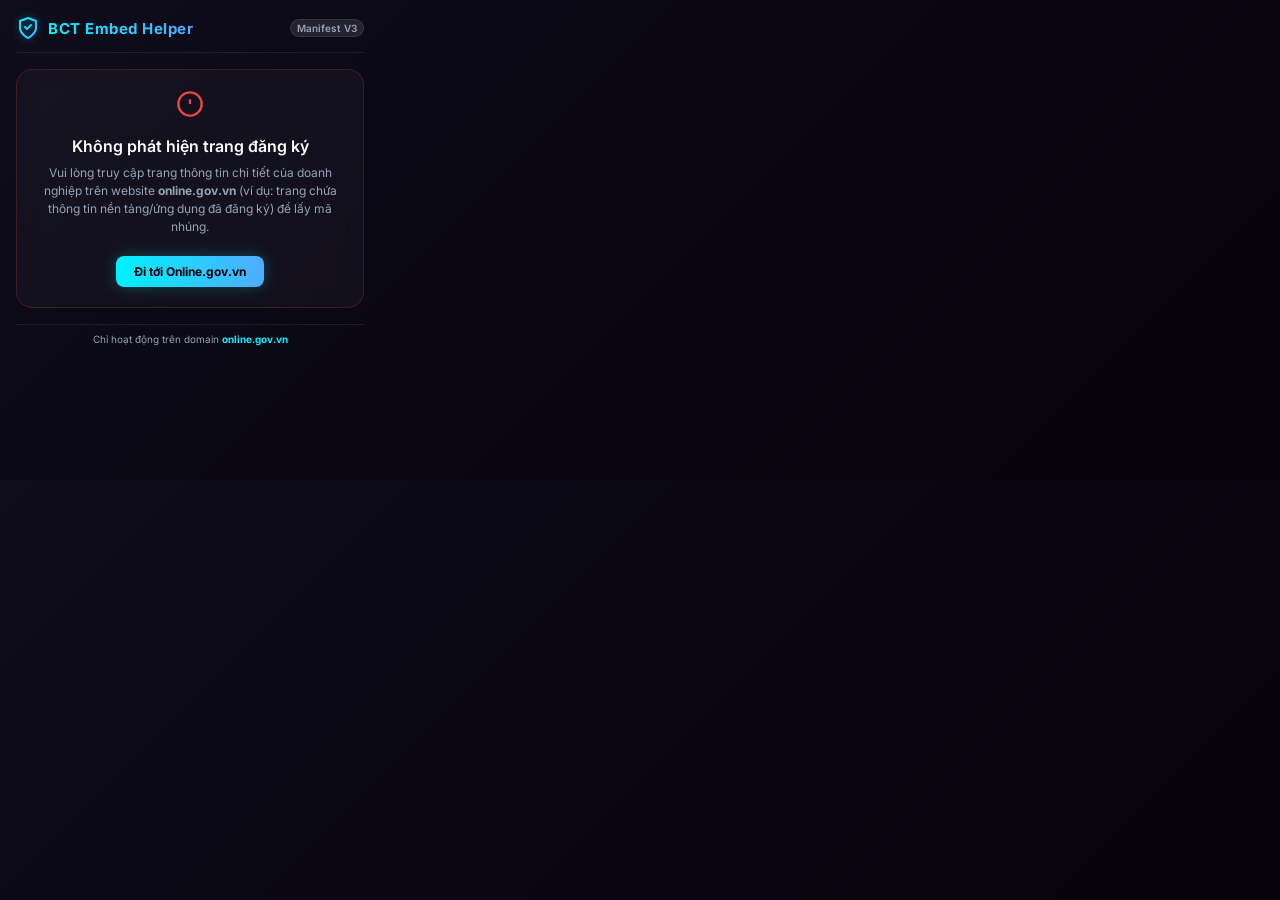
==== popup.html @ 4f3498ee "Initial commit for Bo Cong Thuong Logo Embed Helper" ====
<!DOCTYPE html>
<html lang="vi">
<head>
  <meta charset="UTF-8">
  <meta name="viewport" content="width=device-width, initial-scale=1.0">
  <title>Bộ Công Thương Logo Embed Helper</title>
  <link rel="stylesheet" href="popup.css">
</head>
<body>
  <div class="container">
    <!-- Header -->
    <header class="header">
      <div class="logo-area">
        <svg class="icon-main" viewBox="0 0 24 24" fill="none" xmlns="http://www.w3.org/2000/svg">
          <path d="M12 22C12 22 20 18 20 12V5L12 2L4 5V12C4 18 12 22 12 22Z" stroke="url(#gradient)" stroke-width="2" stroke-linecap="round" stroke-linejoin="round"/>
          <path d="M9 11L11 13L15 9" stroke="url(#gradient)" stroke-width="2" stroke-linecap="round" stroke-linejoin="round"/>
          <defs>
            <linearGradient id="gradient" x1="4" y1="2" x2="20" y2="22" gradientUnits="userSpaceOnUse">
              <stop stop-color="#00f2fe"/>
              <stop offset="1" stop-color="#4facfe"/>
            </linearGradient>
          </defs>
        </svg>
        <span class="title">BCT Embed Helper</span>
      </div>
      <div class="badge-v3">Manifest V3</div>
    </header>

    <!-- Main Content Area -->
    <main class="main-content">
      <!-- Error State: Active when not on online.gov.vn detail page -->
      <div id="error-state" class="state-card error-card">
        <div class="error-icon">
          <svg viewBox="0 0 24 24" width="28" height="28" fill="none" stroke="currentColor" stroke-width="2">
            <circle cx="12" cy="12" r="10"/>
            <line x1="12" y1="8" x2="12" y2="12"/>
            <line x1="12" y1="16" x2="12.01" y2="16"/>
          </svg>
        </div>
        <h3>Không phát hiện trang đăng ký</h3>
        <p>Vui lòng truy cập trang thông tin chi tiết của doanh nghiệp trên website <strong>online.gov.vn</strong> (ví dụ: trang chứa thông tin nền tảng/ứng dụng đã đăng ký) để lấy mã nhúng.</p>
        <a href="http://online.gov.vn" target="_blank" class="btn-link">Đi tới Online.gov.vn</a>
      </div>

      <!-- Loading State -->
      <div id="loading-state" class="state-card loading-card hidden">
        <div class="spinner"></div>
        <p>Đang tải thông tin doanh nghiệp từ API...</p>
      </div>

      <!-- Success State: Loaded info and generated embed code -->
      <div id="success-state" class="state-card success-card hidden">
        <!-- Company Info Box -->
        <div class="info-box">
          <div class="info-header">
            <span class="tag-status" id="company-status">Đang tải...</span>
          </div>
          <h2 id="company-name" class="company-title">Tên Công Ty</h2>
          <p id="platform-name" class="platform-subtitle">Tên Ứng Dụng</p>
          <div class="meta-section">
            <div class="meta-item">
              <span class="meta-label">Mã công ty:</span>
              <span id="company-id" class="meta-value">...</span>
              <button id="btn-copy-id" class="btn-icon-copy" title="Sao chép mã công ty">
                <svg viewBox="0 0 24 24" fill="none" stroke="currentColor" stroke-width="2" width="12" height="12"><rect x="9" y="9" width="13" height="13" rx="2" ry="2"/><path d="M5 15H4a2 2 0 0 1-2-2V4a2 2 0 0 1 2-2h9a2 2 0 0 1 2 2v1"/></svg>
              </button>
            </div>
            <div class="meta-item">
              <span class="meta-label">Link trang:</span>
              <span id="company-link" class="meta-value">...</span>
              <button id="btn-copy-link" class="btn-icon-copy" title="Sao chép link trang">
                <svg viewBox="0 0 24 24" fill="none" stroke="currentColor" stroke-width="2" width="12" height="12"><rect x="9" y="9" width="13" height="13" rx="2" ry="2"/><path d="M5 15H4a2 2 0 0 1-2-2V4a2 2 0 0 1 2-2h9a2 2 0 0 1 2 2v1"/></svg>
              </button>
            </div>
          </div>
        </div>


        <!-- Preview Area -->
        <div class="preview-box">
          <span class="section-title">Xem trước Logo</span>
          <div class="logo-preview-wrapper">
            <img id="logo-preview-img" src="http://online.gov.vn/logoCCDV.png" alt="Bộ Công Thương Logo" />
          </div>
        </div>

        <!-- Code Embed Area with Tabs -->
        <div class="code-box">
          <div class="code-tabs">
            <button class="tab-btn active" id="tab-html">HTML</button>
            <button class="tab-btn" id="tab-markdown">Markdown</button>
          </div>
          
          <!-- HTML Tab Content -->
          <div id="panel-html" class="tab-panel">
            <div class="code-header">
              <span class="section-title">Mã nhúng HTML</span>
              <button id="btn-copy" class="btn-primary">
                <svg class="icon-copy" viewBox="0 0 24 24" fill="none" stroke="currentColor" stroke-width="2">
                  <rect x="9" y="9" width="13" height="13" rx="2" ry="2"/>
                  <path d="M5 15H4a2 2 0 0 1-2-2V4a2 2 0 0 1 2-2h9a2 2 0 0 1 2 2v1"/>
                </svg>
                <span>Sao chép</span>
              </button>
            </div>
            <div class="textarea-wrapper">
              <textarea id="embed-code-text" readonly></textarea>
            </div>
          </div>

          <!-- Markdown Tab Content -->
          <div id="panel-markdown" class="tab-panel hidden">
            <div class="code-header">
              <span class="section-title">Mã nhúng Markdown</span>
              <button id="btn-copy-md" class="btn-primary">
                <svg class="icon-copy" viewBox="0 0 24 24" fill="none" stroke="currentColor" stroke-width="2">
                  <rect x="9" y="9" width="13" height="13" rx="2" ry="2"/>
                  <path d="M5 15H4a2 2 0 0 1-2-2V4a2 2 0 0 1 2-2h9a2 2 0 0 1 2 2v1"/>
                </svg>
                <span>Sao chép</span>
              </button>
            </div>
            <div class="textarea-wrapper">
              <textarea id="embed-code-md" readonly></textarea>
            </div>
          </div>
        </div>

      </div>
    </main>

    <!-- Footer -->
    <footer class="footer">
      <span>Chỉ hoạt động trên domain <strong>online.gov.vn</strong></span>
    </footer>
  </div>

  <script src="popup.js"></script>
</body>
</html>
---- popup.css ----
@import url('https://fonts.googleapis.com/css2?family=Inter:wght@300;400;500;600;700&display=swap');

:root {
  --bg-gradient: linear-gradient(135deg, #0f0c1b 0%, #05020a 100%);
  --panel-bg: rgba(255, 255, 255, 0.03);
  --panel-border: rgba(255, 255, 255, 0.08);
  --text-primary: #f8fafc;
  --text-secondary: #94a3b8;
  --primary-color: #00f2fe;
  --secondary-color: #4facfe;
  --success-color: #10b981;
  --error-color: #ef4444;
  --accent-gradient: linear-gradient(90deg, #00f2fe 0%, #4facfe 100%);
  --glow-shadow: 0 0 15px rgba(0, 242, 254, 0.25);
  --font-family: 'Inter', -apple-system, BlinkMacSystemFont, "Segoe UI", Roboto, sans-serif;
}

* {
  box-sizing: border-box;
  margin: 0;
  padding: 0;
}

body {
  font-family: var(--font-family);
  background: var(--bg-gradient);
  color: var(--text-primary);
  width: 380px;
  min-height: 480px;
  overflow-x: hidden;
  padding: 16px;
}

.container {
  display: flex;
  flex-direction: column;
  height: 100%;
}

/* Header */
.header {
  display: flex;
  justify-content: space-between;
  align-items: center;
  padding-bottom: 12px;
  border-bottom: 1px solid var(--panel-border);
  margin-bottom: 16px;
}

.logo-area {
  display: flex;
  align-items: center;
  gap: 8px;
}

.icon-main {
  width: 24px;
  height: 24px;
  filter: drop-shadow(0 0 4px rgba(0, 242, 254, 0.4));
}

.title {
  font-size: 15px;
  font-weight: 700;
  letter-spacing: 0.5px;
  background: var(--accent-gradient);
  -webkit-background-clip: text;
  -webkit-text-fill-color: transparent;
}

.badge-v3 {
  font-size: 10px;
  font-weight: 600;
  background: rgba(255, 255, 255, 0.1);
  padding: 2px 6px;
  border-radius: 20px;
  color: var(--text-secondary);
  border: 1px solid var(--panel-border);
}

/* Main Content */
.main-content {
  flex-grow: 1;
  display: flex;
  flex-direction: column;
}

.state-card {
  background: var(--panel-bg);
  border: 1px solid var(--panel-border);
  border-radius: 16px;
  padding: 20px;
  backdrop-filter: blur(10px);
  -webkit-backdrop-filter: blur(10px);
  transition: all 0.3s ease;
  animation: fadeIn 0.4s ease-out forwards;
}

.hidden {
  display: none !important;
}

/* Error State */
.error-card {
  text-align: center;
  border-color: rgba(239, 68, 68, 0.2);
}

.error-icon {
  color: var(--error-color);
  margin-bottom: 14px;
  animation: pulseError 2s infinite;
}

.error-card h3 {
  font-size: 16px;
  font-weight: 600;
  margin-bottom: 8px;
  color: var(--text-primary);
}

.error-card p {
  font-size: 12px;
  color: var(--text-secondary);
  line-height: 1.5;
  margin-bottom: 20px;
}

.btn-link {
  display: inline-block;
  background: var(--accent-gradient);
  color: #030008;
  font-size: 12px;
  font-weight: 700;
  text-decoration: none;
  padding: 8px 18px;
  border-radius: 8px;
  box-shadow: var(--glow-shadow);
  transition: all 0.2s ease;
}

.btn-link:hover {
  transform: translateY(-1px);
  opacity: 0.95;
  box-shadow: 0 0 20px rgba(0, 242, 254, 0.4);
}

/* Loading State */
.loading-card {
  display: flex;
  flex-direction: column;
  align-items: center;
  justify-content: center;
  gap: 16px;
  min-height: 250px;
}

.spinner {
  width: 36px;
  height: 36px;
  border: 3px solid rgba(0, 242, 254, 0.1);
  border-top: 3px solid var(--primary-color);
  border-radius: 50%;
  animation: spin 1s linear infinite;
  box-shadow: var(--glow-shadow);
}

.loading-card p {
  font-size: 13px;
  color: var(--text-secondary);
}

/* Success State */
.success-card {
  display: flex;
  flex-direction: column;
  gap: 16px;
  padding: 16px;
}

/* Info Box */
.info-box {
  background: rgba(255, 255, 255, 0.02);
  border: 1px solid rgba(255, 255, 255, 0.04);
  border-radius: 12px;
  padding: 12px 14px;
}

.info-header {
  margin-bottom: 6px;
}

.tag-status {
  font-size: 9px;
  font-weight: 700;
  text-transform: uppercase;
  background: rgba(16, 185, 129, 0.15);
  color: var(--success-color);
  border: 1px solid rgba(16, 185, 129, 0.25);
  padding: 2px 6px;
  border-radius: 4px;
  letter-spacing: 0.5px;
  display: inline-block;
}

.tag-status.pending {
  background: rgba(245, 158, 11, 0.15);
  color: #f59e0b;
  border: 1px solid rgba(245, 158, 11, 0.25);
}

.company-title {
  font-size: 14px;
  font-weight: 700;
  line-height: 1.4;
  margin-bottom: 4px;
  color: var(--text-primary);
}

.platform-subtitle {
  font-size: 12px;
  color: var(--text-secondary);
}

.meta-section {
  margin-top: 10px;
  border-top: 1px dashed rgba(255, 255, 255, 0.06);
  padding-top: 8px;
  display: flex;
  flex-direction: column;
  gap: 6px;
}

.meta-item {
  display: flex;
  align-items: center;
  gap: 6px;
  font-size: 11px;
  color: var(--text-secondary);
}

.meta-label {
  font-weight: 500;
  min-width: 75px;
}

.meta-value {
  color: #38bdf8;
  font-family: monospace;
  white-space: nowrap;
  overflow: hidden;
  text-overflow: ellipsis;
  flex-grow: 1;
}

.btn-icon-copy {
  background: none;
  border: none;
  color: var(--text-secondary);
  cursor: pointer;
  display: flex;
  align-items: center;
  justify-content: center;
  padding: 4px;
  border-radius: 4px;
  transition: all 0.2s;
}

.btn-icon-copy:hover {
  color: var(--primary-color);
  background: rgba(255, 255, 255, 0.05);
}

.btn-icon-copy.copied {
  color: var(--success-color);
}


/* Preview Box */
.preview-box {
  display: flex;
  flex-direction: column;
  gap: 8px;
}

.section-title {
  font-size: 11px;
  font-weight: 600;
  text-transform: uppercase;
  color: var(--text-secondary);
  letter-spacing: 0.5px;
}

.logo-preview-wrapper {
  background: rgba(255, 255, 255, 0.02);
  border: 1px solid var(--panel-border);
  border-radius: 12px;
  padding: 16px;
  display: flex;
  justify-content: center;
  align-items: center;
  min-height: 70px;
}

.logo-preview-wrapper img {
  max-width: 140px;
  height: auto;
  filter: drop-shadow(0 2px 8px rgba(0, 0, 0, 0.2));
}

/* Code Box */
.code-box {
  display: flex;
  flex-direction: column;
  gap: 8px;
}

.code-tabs {
  display: flex;
  gap: 4px;
  background: rgba(255, 255, 255, 0.02);
  border: 1px solid var(--panel-border);
  padding: 3px;
  border-radius: 8px;
  margin-bottom: 4px;
}

.tab-btn {
  flex: 1;
  background: none;
  border: none;
  color: var(--text-secondary);
  font-family: var(--font-family);
  font-size: 11px;
  font-weight: 600;
  padding: 6px 12px;
  border-radius: 6px;
  cursor: pointer;
  transition: all 0.2s ease;
}

.tab-btn:hover {
  color: var(--text-primary);
  background: rgba(255, 255, 255, 0.03);
}

.tab-btn.active {
  background: rgba(0, 242, 254, 0.1);
  color: var(--primary-color);
  border: 1px solid rgba(0, 242, 254, 0.15);
}


.code-header {
  display: flex;
  justify-content: space-between;
  align-items: center;
}

.btn-primary {
  display: flex;
  align-items: center;
  gap: 6px;
  background: var(--accent-gradient);
  border: none;
  color: #030008;
  padding: 6px 12px;
  border-radius: 6px;
  font-size: 11px;
  font-weight: 700;
  cursor: pointer;
  box-shadow: var(--glow-shadow);
  transition: all 0.2s ease;
}

.btn-primary:hover {
  opacity: 0.9;
  transform: translateY(-1px);
}

.btn-primary:active {
  transform: translateY(0);
}

.btn-primary.copied {
  background: var(--success-color);
  color: white;
  box-shadow: 0 0 10px rgba(16, 185, 129, 0.3);
}

.icon-copy {
  width: 14px;
  height: 14px;
}

.textarea-wrapper {
  position: relative;
}

.code-box textarea {
  width: 100%;
  height: 80px;
  background: #030107;
  border: 1px solid var(--panel-border);
  border-radius: 8px;
  padding: 8px 10px;
  color: #38bdf8;
  font-family: 'Courier New', Courier, monospace;
  font-size: 11px;
  line-height: 1.4;
  resize: none;
  outline: none;
}

.code-box textarea:focus {
  border-color: rgba(0, 242, 254, 0.5);
  box-shadow: 0 0 8px rgba(0, 242, 254, 0.15);
}

/* Footer */
.footer {
  margin-top: 16px;
  text-align: center;
  font-size: 10px;
  color: var(--text-secondary);
  border-top: 1px solid var(--panel-border);
  padding-top: 8px;
}

.footer strong {
  color: var(--primary-color);
}

/* Animations */
@keyframes fadeIn {
  from {
    opacity: 0;
    transform: translateY(6px);
  }
  to {
    opacity: 1;
    transform: translateY(0);
  }
}

@keyframes spin {
  to {
    transform: rotate(360deg);
  }
}

@keyframes pulseError {
  0%, 100% {
    opacity: 1;
    transform: scale(1);
  }
  50% {
    opacity: 0.7;
    transform: scale(0.95);
  }
}
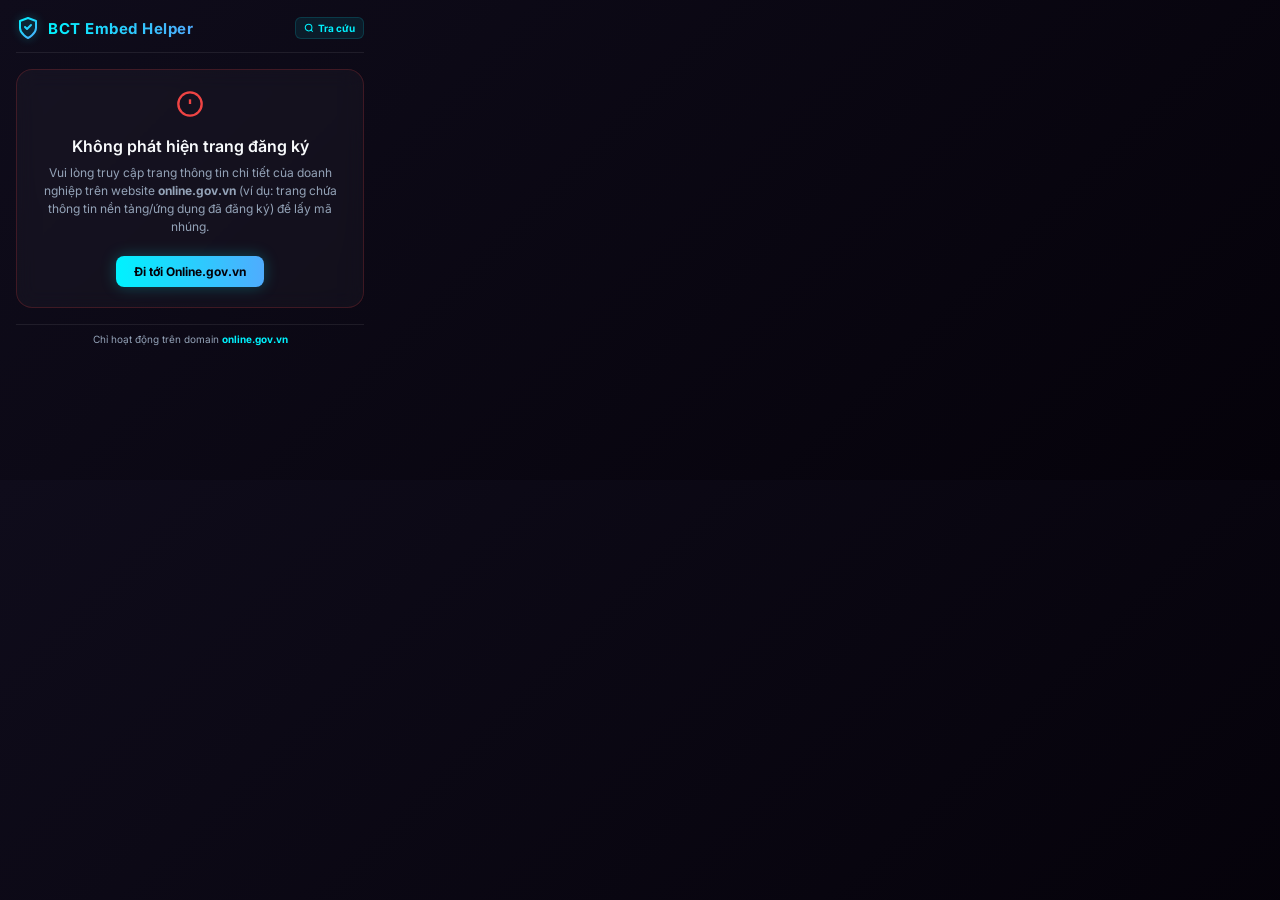
==== commit 77769a98: "Add BCT Platforms Approved Search & Filter Dashboard" ====
--- a/popup.html
+++ b/popup.html
@@ -23,8 +23,12 @@
         </svg>
         <span class="title">BCT Embed Helper</span>
       </div>
-      <div class="badge-v3">Manifest V3</div>
+      <button id="btn-open-dashboard" class="btn-search-nav" title="Tra cứu 500+ Nền tảng">
+        <svg viewBox="0 0 24 24" fill="none" stroke="currentColor" stroke-width="2.5" width="10" height="10" style="margin-right: 4px; display: inline-block; vertical-align: middle;"><circle cx="11" cy="11" r="8"></circle><line x1="21" y1="21" x2="16.65" y2="16.65"></line></svg>
+        <span>Tra cứu</span>
+      </button>
     </header>
+
 
     <!-- Main Content Area -->
     <main class="main-content">
--- a/popup.css
+++ b/popup.css
@@ -68,15 +68,28 @@
   -webkit-text-fill-color: transparent;
 }
 
-.badge-v3 {
+.btn-search-nav {
+  display: flex;
+  align-items: center;
+  font-family: var(--font-family);
   font-size: 10px;
-  font-weight: 600;
-  background: rgba(255, 255, 255, 0.1);
-  padding: 2px 6px;
-  border-radius: 20px;
-  color: var(--text-secondary);
-  border: 1px solid var(--panel-border);
-}
+  font-weight: 700;
+  background: rgba(0, 242, 254, 0.08);
+  color: var(--primary-color);
+  border: 1px solid rgba(0, 242, 254, 0.15);
+  padding: 4px 8px;
+  border-radius: 6px;
+  cursor: pointer;
+  transition: all 0.2s ease;
+}
+
+.btn-search-nav:hover {
+  background: var(--accent-gradient);
+  color: #030008;
+  border-color: transparent;
+  box-shadow: var(--glow-shadow);
+}
+
 
 /* Main Content */
 .main-content {
